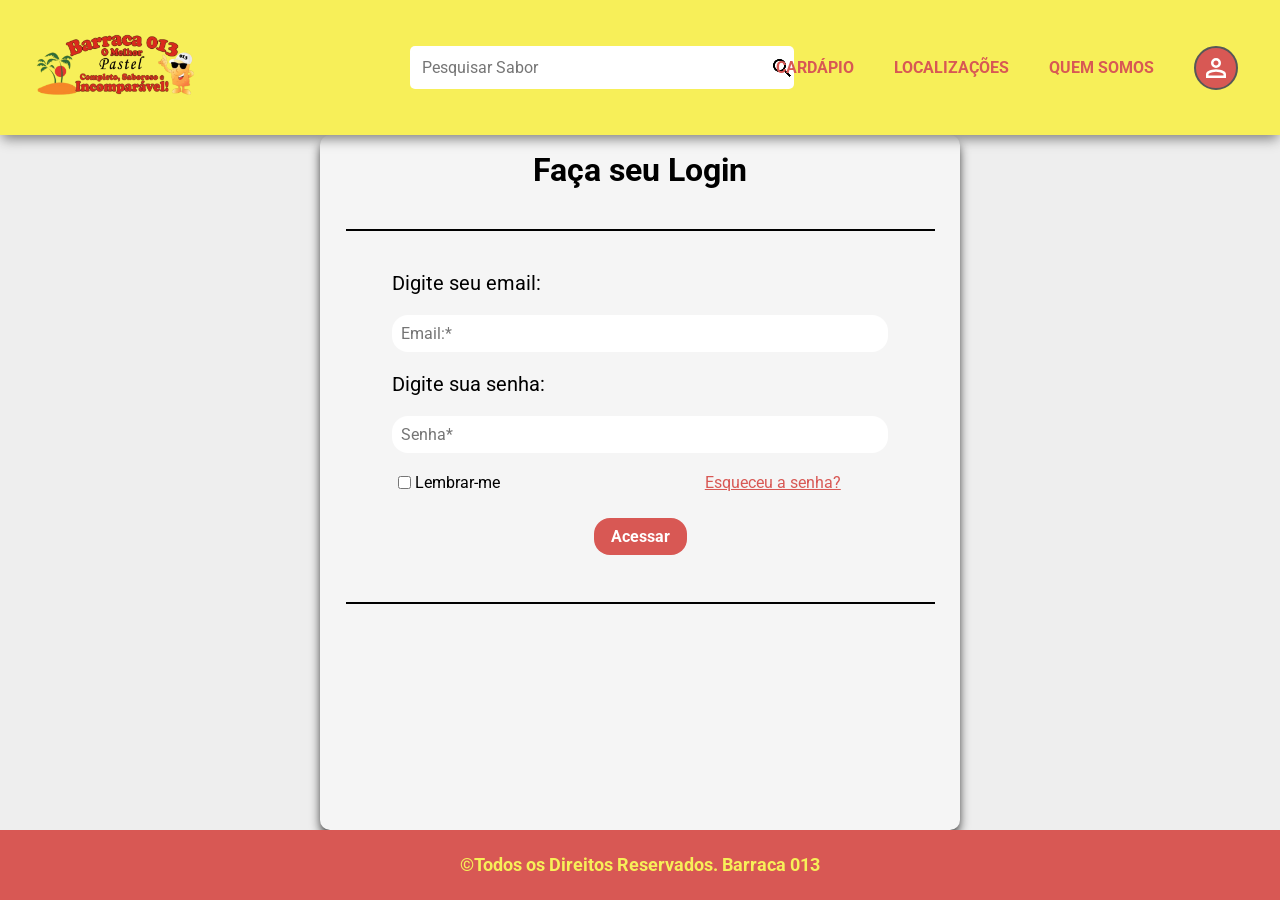
==== pg2.html @ 397486ce "mudei muitas coisas no login e coloquei a API do google pra fazer login e ficar bonito" ====
<!DOCTYPE html>
<html lang= "PT-BR">
    <head>
    <meta charset="UTF-8">
    <meta name="viewport" content="width=device-width, initial-scale=1.0">
    <title>Barraca 013</title>
    <link rel="stylesheet" href="style.css">
    <script src="https://accounts.google.com/gsi/client" async defer></script>
    </head>

<body>

    <header>
        <div>

            <a href="index.html"><img id="logo" src="img/logo_alpha.png" alt="logo" width="180px"></a>

            <form action="">
                <input type="text" placeholder="Pesquisar Sabor" id="pesquisa">
            </form>

            <nav>
                <a href="pg3.html">CARDÁPIO</a>
                <a href="pg4.html">LOCALIZAÇÕES</a>
                <a href="pg5.html">QUEM SOMOS</a>
                <div class="buttom">
                    <a href="pg2.html"><img src="img/user2.svg" alt="Login"></a>
                </div>
            </nav>
            

        </div>
        
    </header>


    <main>
        <div class="quadrado-login">
                <form method="post" class="decadencia">
                   <h1 class="h1-login">Faça seu Login </h1>
                    <div class="barra-horizontal"></div>
                    <p class="p-email">Digite seu email:</p>
                    <input type="text" placeholder="Email:*" required>
                    <p class="p-senha">Digite sua senha:</p>
                    <input type="password" placeholder="Senha*" required>
                    <div class="porra">
                    <input type="checkbox" id="check" value="remember"> 
                    <label for="check" id="teste">Lembrar-me</label>
                    <a href="#" id="esquecer-senha">Esqueceu a senha?</a>
                    </div>
                    <button type="submit" id="enter-login">Acessar</button>
                    <div class="barra-horizontal"></div>
                    <div id="g_id_onload"
                        data-client_id="SEU_CLIENT_ID.apps.googleusercontent.com"
                        data-context="signin"
                        data-callback="handleCredentialResponse"
                        data-auto_prompt="false">
                    </div>
                    <div class="g_id_signin"
                        data-type="standard"
                        data-size="large"
                        data-theme="outline"
                        data-text="sign_in_with"
                        data-shape="rectangular"
                        data-logo_alignment="left">
                    </div>
                </form>
            </div>
        </div>  
    </main>

    <footer>

    ©Todos os Direitos Reservados. Barraca 013

    </footer>
    
</body>
</html>
---- style.css ----
@import url('https://fonts.googleapis.com/css2?family=Roboto:ital,wght@0,100..900;1,100..900&display=swap');
*{
    margin: 0;
    padding: 0;
    box-sizing: border-box;
    font-family: "Roboto", sans-serif;
}

body{
    height: 100vh;
    display: flex;
    flex-direction: column;
    background-color: #EEEEEE;
    margin: 0;
}

header{
    box-shadow: 0px 6px 12px -2px gray;
    position: sticky;
    top: 0;
}

header div{
    padding: 30px;
    background-color: #F7EF59;
    display: flex;
    align-items: center;
    justify-content: space-between;
}

#pesquisa{
    display: flex;
    padding: 12px;
    width: 30vw;
    margin-left: 30%;
    background-color: white;
    border-radius: 5px;
    justify-content: center;
    background-image: url("img/Lupa.png");
    background-repeat: no-repeat;
    background-position: right;
}

input{
    border: none;
    font-size: 16px;
    width: 80%;
}
nav{
    font-weight: bolder;
    padding: 12px;
    display: flex;
    gap: 40px;
    height: 65px;
    align-items: center;
}
a{
    color: #D85854;
    text-decoration: none;
    transition: color 0.3s ease;
}

a:hover{
    color: rgb(47, 47, 127);
}
.buttom{
    border: 2px solid rgb(87, 87, 87);
    background-color: #D85854;
    padding: 5px;
    border-radius: 50%;
    transition: transform 0.3s ease-in-out;
}
.buttom:hover{
    transform: scale(1.2);
}

.buttom img{
    display: flex;
    justify-content: center;
    width: 30px;
    align-items: center;
}

main{
    flex: 1;
    display: flex;
    align-items: center;
    justify-content: center;
    
}

.zap{
    position: fixed;
    width: 60px;
    bottom: 30px;
    right: 30px;
    border: 2px solid green;
    border-radius: 50%;
    transition: transform 0.3s ease-in-out;
    cursor: pointer;
}
.zap:hover{
    transform: scale(1.2);
}

.carrinho{
    position: fixed;
    cursor: pointer;
    transition: transform 0.3s ease-in-out;
    padding: 10px;
    width: 60px;
    bottom: 100px;
    right: 30px;
    border: 2px solid rgb(87, 87, 87);
    background-color: rgb(97, 124, 245);
    border-radius: 50%;
}
.carrinho:hover{
    transform: scale(1.2);
}

footer{
    background-color:#D85854;
    color: #F7EF59;
    text-align: center;
    height: 70px;
    line-height: 70px;
    font-size: 18px;
    font-weight: bolder;
}

/* INICIO Pagina Login*/
main{
    width: 100%;
    display: flex;
    justify-content: center;
    gap: 50px;
}
.quadrado-login
{
    display: flex;
    justify-content: start;
    background-color: #F5F5F5;
    width: 50%;
    height: 100%;
    border-radius: 10px;
    box-shadow: black 0px 6px 12px -2px;
}
.barra-horizontal
{
    width: 95%;
    height: 2px;
    background-color: black;
    margin: 20px 0;
}
.decadencia
{
    display: flex;
    width: 100%;
    height: 100%;
    margin: 0;
    padding: 10px;
    align-items: center;
    flex-direction: column;
    gap: 20px;
}
.h1-login{
    font-weight: bolder;
    color: #000000;
    margin-top: 1%;
}
.p-email, .p-senha{
    font-size: 20px;
    align-self: flex-start;
    margin-left: 10%;
    
}
.decadencia input, .decadencia button{
    border-radius: 16px;
    padding: 9px;
}
.decadencia button
{
    background-color: #D85854;
    color: white;
    border: none;
    font-size: 16px;
    font-weight: bolder;
    cursor: pointer;
    width: 25%;
}
.porra
{
    display: flex;
    width: 100%;
}
#check{
    width: auto;
    margin-right: 4px;
    margin-left: 11%;
}
#enter-login
{
    margin: 1%;
    width: 15%;
}
#esquecer-senha
{
    text-decoration: underline;
    margin-left: 33%;
}
.g_id_onload
{
    border-radius: 5px;
}
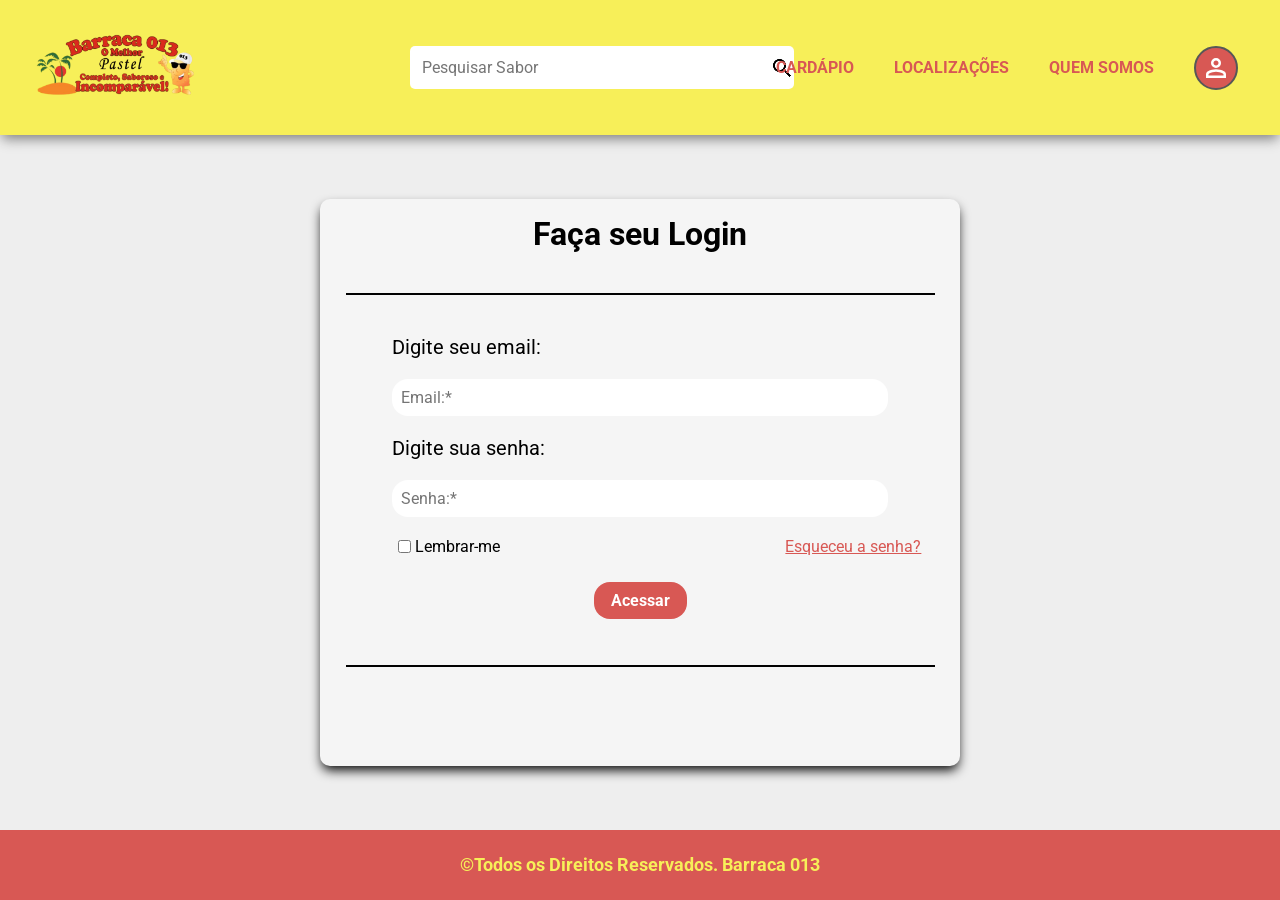
==== commit d44dfd1e: "mais uma alteração minima" ====
--- a/pg2.html
+++ b/pg2.html
@@ -42,7 +42,7 @@
                     <p class="p-email">Digite seu email:</p>
                     <input type="text" placeholder="Email:*" required>
                     <p class="p-senha">Digite sua senha:</p>
-                    <input type="password" placeholder="Senha*" required>
+                    <input type="password" placeholder="Senha:*" required>
                     <div class="porra">
                     <input type="checkbox" id="check" value="remember"> 
                     <label for="check" id="teste">Lembrar-me</label>
@@ -68,7 +68,6 @@
             </div>
         </div>  
     </main>
-
     <footer>
 
     ©Todos os Direitos Reservados. Barraca 013
--- a/style.css
+++ b/style.css
@@ -127,6 +127,7 @@
     line-height: 70px;
     font-size: 18px;
     font-weight: bolder;
+    margin-top: 5% ;
 }
 
 /* INICIO Pagina Login*/
@@ -142,9 +143,10 @@
     justify-content: start;
     background-color: #F5F5F5;
     width: 50%;
-    height: 100%;
+    height: 90%;
     border-radius: 10px;
     box-shadow: black 0px 6px 12px -2px;
+    margin-top: 5%;
 }
 .barra-horizontal
 {
@@ -207,7 +209,7 @@
 #esquecer-senha
 {
     text-decoration: underline;
-    margin-left: 33%;
+    margin-left: 46%;
 }
 .g_id_onload
 {
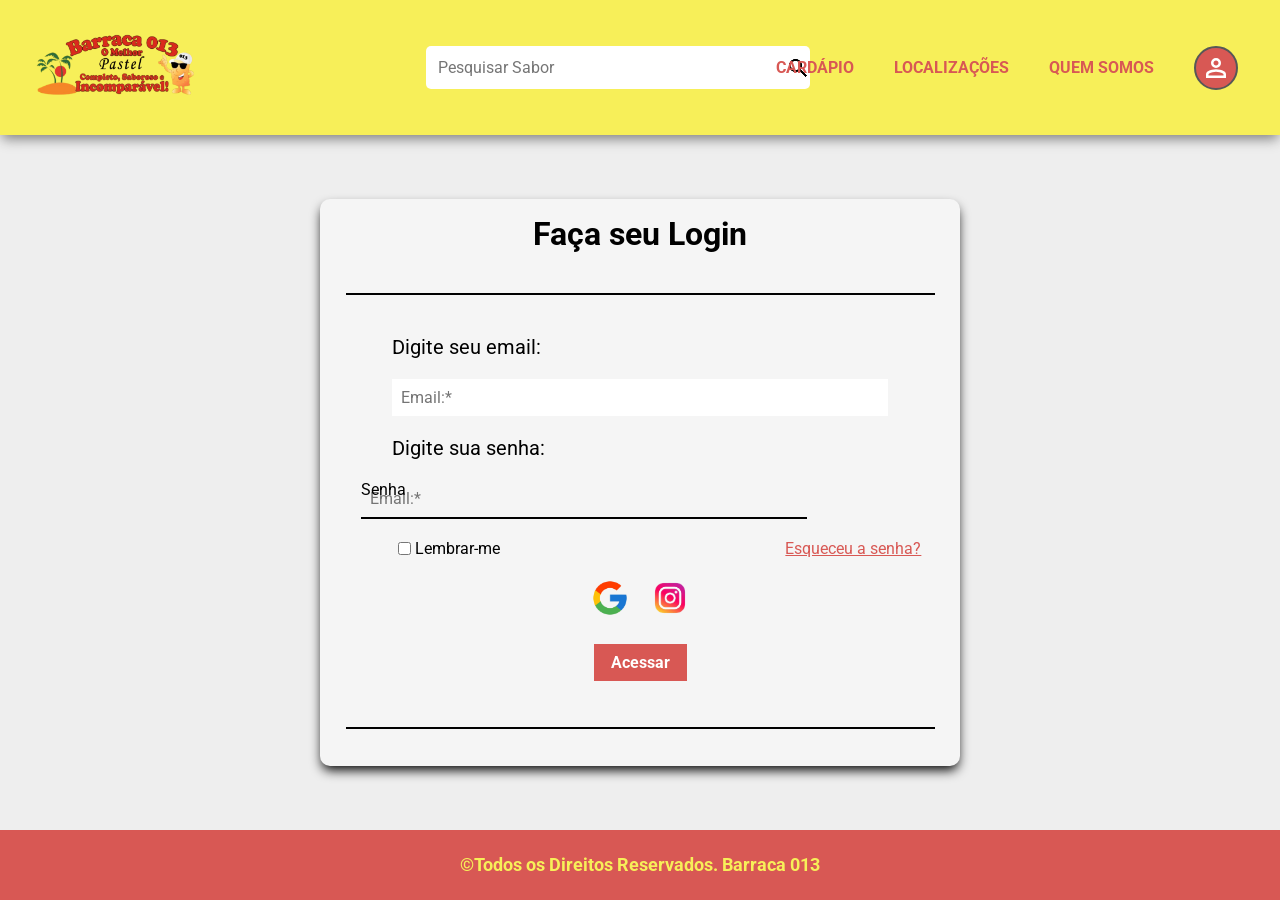
==== commit aeb3b594: "mudamos mt coisa no login, mas n acabamos nada" ====
--- a/pg2.html
+++ b/pg2.html
@@ -37,32 +37,34 @@
     <main>
         <div class="quadrado-login">
                 <form method="post" class="decadencia">
+
                    <h1 class="h1-login">Faça seu Login </h1>
                     <div class="barra-horizontal"></div>
+
                     <p class="p-email">Digite seu email:</p>
                     <input type="text" placeholder="Email:*" required>
+
                     <p class="p-senha">Digite sua senha:</p>
-                    <input type="password" placeholder="Senha:*" required>
+                    <div class="barraContainer">
+                    <input class="barra" id="senha-barra" type="text" placeholder="Email:*" required>
+                    <label for="senha-barra" id="senha-label">Senha</label>
+                    </div>
+
                     <div class="porra">
+
                     <input type="checkbox" id="check" value="remember"> 
                     <label for="check" id="teste">Lembrar-me</label>
                     <a href="#" id="esquecer-senha">Esqueceu a senha?</a>
+
+                    </div>
+                    <div class="logins-alt">
+
+                    <img src="img/google.png" alt="Google" id="google-login">
+                    <img src="img/insta.png" alt="Instagram" id="insta-login">
+
                     </div>
                     <button type="submit" id="enter-login">Acessar</button>
                     <div class="barra-horizontal"></div>
-                    <div id="g_id_onload"
-                        data-client_id="SEU_CLIENT_ID.apps.googleusercontent.com"
-                        data-context="signin"
-                        data-callback="handleCredentialResponse"
-                        data-auto_prompt="false">
-                    </div>
-                    <div class="g_id_signin"
-                        data-type="standard"
-                        data-size="large"
-                        data-theme="outline"
-                        data-text="sign_in_with"
-                        data-shape="rectangular"
-                        data-logo_alignment="left">
                     </div>
                 </form>
             </div>
--- a/style.css
+++ b/style.css
@@ -32,7 +32,7 @@
     display: flex;
     padding: 12px;
     width: 30vw;
-    margin-left: 30%;
+    margin-left: 34%;
     background-color: white;
     border-radius: 5px;
     justify-content: center;
@@ -178,7 +178,7 @@
     
 }
 .decadencia input, .decadencia button{
-    border-radius: 16px;
+    /* border-radius: 16px; */
     padding: 9px;
 }
 .decadencia button
@@ -211,7 +211,62 @@
     text-decoration: underline;
     margin-left: 46%;
 }
-.g_id_onload
-{
-    border-radius: 5px;
-}+.logins-alt
+{
+    display: flex;
+    gap: 20px;
+    align-items: center;
+    justify-content: center;
+    
+}
+
+#google-login, #insta-login
+{
+    width: 40px;
+    height: 40px;
+    border-radius: 50%;
+    display: flex;
+    align-items: center;
+    justify-content: center;
+    cursor: pointer;
+    transition: transform 0.3s ease-in-out;
+}
+#google-login:hover, #insta-login:hover
+{
+    transform: scale(1.2);
+}
+
+.barraContainer {
+    display: flex;
+    flex-direction: column;
+
+    justify-content: flex-start;
+    width: 90%;
+    height: auto;
+}
+
+.barra {
+    background-color: #F5F5F5;
+    border-bottom: 2px solid black;
+    outline: 0;
+}
+
+#senha-label {
+    position: absolute;
+    display: block;
+    transition: .1s;
+
+    top: -6;
+    opacity: 1;
+}
+
+.barra:focus  {
+    ~ #senha-label{
+        display : block;
+        opacity: 1;
+        top: 0;
+    }
+    padding: 6px;
+
+}
+
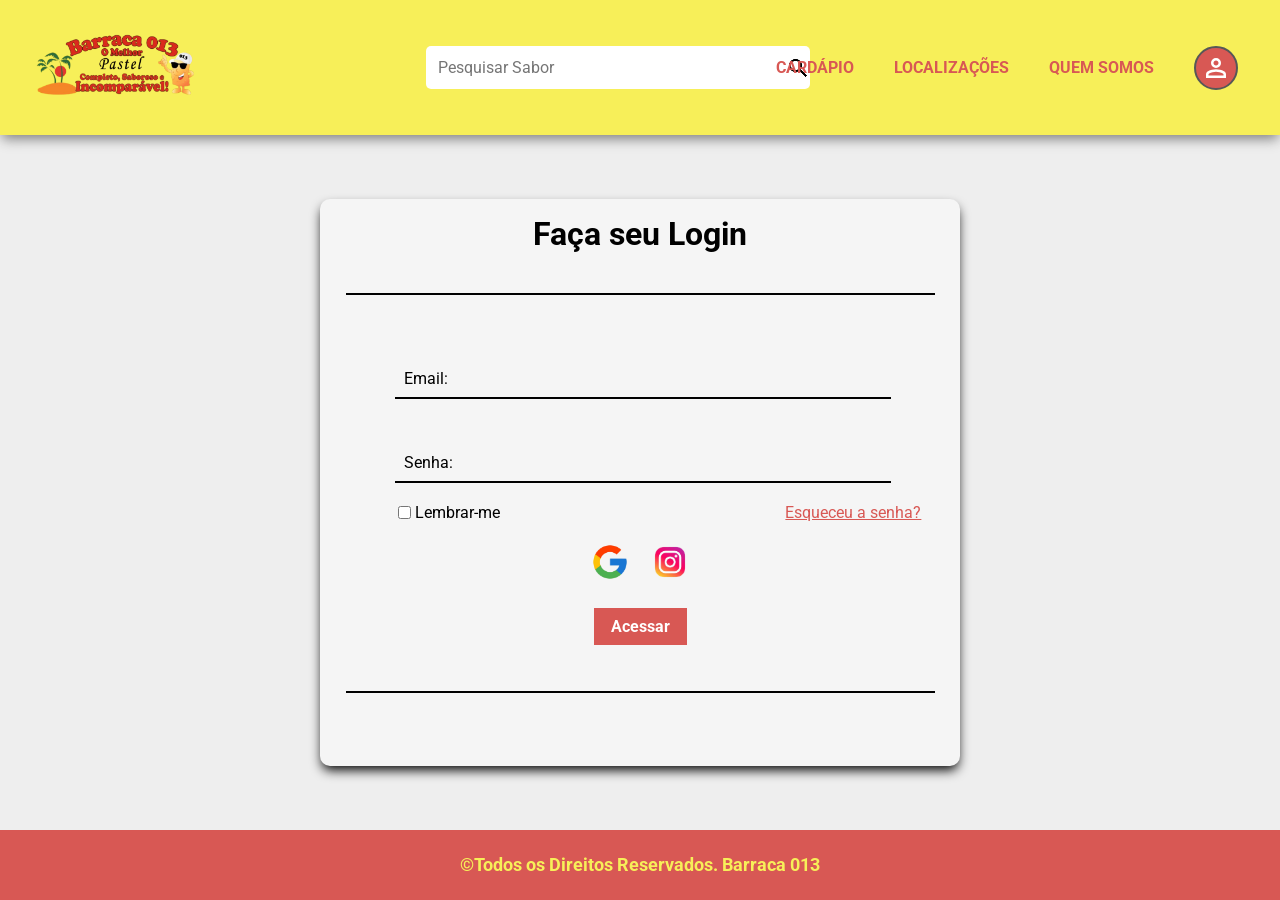
==== commit 6eaa98b6: "finalmente a porra do imput do login ta certa" ====
--- a/pg2.html
+++ b/pg2.html
@@ -41,13 +41,16 @@
                    <h1 class="h1-login">Faça seu Login </h1>
                     <div class="barra-horizontal"></div>
 
-                    <p class="p-email">Digite seu email:</p>
-                    <input type="text" placeholder="Email:*" required>
 
-                    <p class="p-senha">Digite sua senha:</p>
+
                     <div class="barraContainer">
-                    <input class="barra" id="senha-barra" type="text" placeholder="Email:*" required>
-                    <label for="senha-barra" id="senha-label">Senha</label>
+                    <input class="barra" id="senha-barra" type="email" placeholder="Email:" required>
+                    <label for="senha-barra" id="senha-label">Email:</label>
+                    </div>
+
+                    <div class="barraContainer">
+                    <input class="barra" id="senha-barra" type="password" placeholder="Senha:" required>
+                    <label for="senha-barra" id="senha-label">Senha:</label>
                     </div>
 
                     <div class="porra">
--- a/style.css
+++ b/style.css
@@ -178,7 +178,6 @@
     
 }
 .decadencia input, .decadencia button{
-    /* border-radius: 16px; */
     padding: 9px;
 }
 .decadencia button
@@ -238,35 +237,58 @@
 
 .barraContainer {
     display: flex;
-    flex-direction: column;
-
-    justify-content: flex-start;
-    width: 90%;
-    height: auto;
+    position: relative;
+    padding: 15px 0 0;
+    margin-top:10px;
+    margin-left: 1%;
+    width: 80%;
 }
 
 .barra {
-    background-color: #F5F5F5;
+    width: 100%;
+    border: 0;
     border-bottom: 2px solid black;
     outline: 0;
+    font-size: 1xrem;
+    color: black;
+    padding: 7px 0;
+    background: transparent;
+    transition: border-color 0.2s ease-in;
+
+    &::placeholder{
+        color: black;
+    }
+
+    &::placeholder-show ~ .senha-label
+    {
+        font-size: 1.3rem;
+        cursor: text;
+        top: 20px;
+        color: black;
+    }
 }
 
 #senha-label {
     position: absolute;
     display: block;
     transition: .1s;
-
-    top: -6;
-    opacity: 1;
+    top: -0;
+    opacity: 0;
+    font-size: 1rem;
 }
 
 .barra:focus  {
+    &::placeholder{
+        color: transparent;
+    }
     ~ #senha-label{
         display : block;
         opacity: 1;
         top: 0;
-    }
-    padding: 6px;
-
-}
-
+        transition: 0.2s;
+        border-image: linear-gradient(to right, #F5F5F5,#D85854) 1;
+        border-image-slice: 1;
+        
+    }
+    
+}
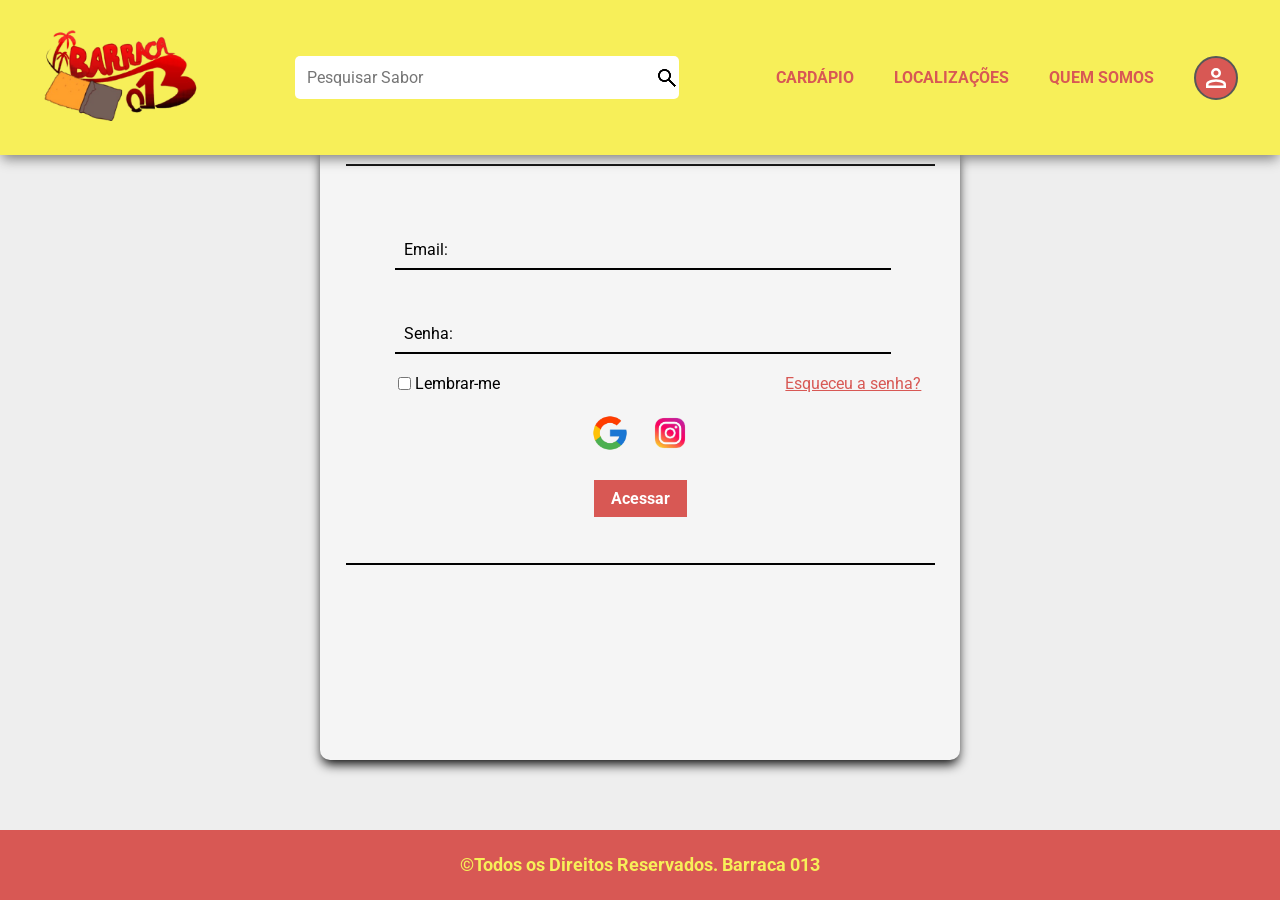
==== commit 0f5ed3e8: "Lapidei um pouco o Quem somos e coloquei a logo do wilson" ====
--- a/pg2.html
+++ b/pg2.html
@@ -6,6 +6,7 @@
     <title>Barraca 013</title>
     <link rel="stylesheet" href="style.css">
     <script src="https://accounts.google.com/gsi/client" async defer></script>
+    <script src="fanstasy.js"></script>
     </head>
 
 <body>
@@ -13,7 +14,7 @@
     <header>
         <div>
 
-            <a href="index.html"><img id="logo" src="img/logo_alpha.png" alt="logo" width="180px"></a>
+            <a href="index.html"><img id="logo" src="img/Logov1.png" alt="logo" width="180px"></a>
 
             <form action="">
                 <input type="text" placeholder="Pesquisar Sabor" id="pesquisa">
@@ -44,7 +45,7 @@
 
 
                     <div class="barraContainer">
-                    <input class="barra" id="senha-barra" type="email" placeholder="Email:" required>
+                    <input class="barra" id="email-barra" type="text" placeholder="Email:" required>
                     <label for="senha-barra" id="senha-label">Email:</label>
                     </div>
 
@@ -66,7 +67,7 @@
                     <img src="img/insta.png" alt="Instagram" id="insta-login">
 
                     </div>
-                    <button type="submit" id="enter-login">Acessar</button>
+                    <button id="enter-login" onclick="mudarPagina()">Acessar</button>
                     <div class="barra-horizontal"></div>
                     </div>
                 </form>
--- a/style.css
+++ b/style.css
@@ -16,8 +16,9 @@
 
 header{
     box-shadow: 0px 6px 12px -2px gray;
-    position: sticky;
+    position: fixed;
     top: 0;
+    width: 100%;
 }
 
 header div{
@@ -32,7 +33,7 @@
     display: flex;
     padding: 12px;
     width: 30vw;
-    margin-left: 34%;
+    /* margin-left: 34%; */
     background-color: white;
     border-radius: 5px;
     justify-content: center;
@@ -292,3 +293,42 @@
     }
     
 }
+
+/* Quem Somos */
+.mainquemsomos{
+    flex-direction: column;
+}
+
+.bannerquemsomos{
+    width: 100%;
+    max-width: 100%;
+    box-shadow: 0px 5px 5px #000000;
+}
+
+.quemsomosmodel{
+    display: flex;
+    align-items: flex-start;
+    justify-content: space-between;
+    margin: 0;
+    padding: 50px;
+    border: 0;
+    vertical-align: baseline;
+    gap: 35px;
+    background-color: #F7EF59;
+    border-radius: 30px;
+}
+
+.quemsomosletras{
+    font-size: larger;
+    line-height: 42px;
+}
+
+.quemsomosmodel img{
+    border-radius: 40px;
+    box-shadow: 5px 5px 5px #000000;
+}
+.quemsomosmodel h2{
+    font-size: 50px;
+    color: #D85854;
+    font-style: italic;
+}
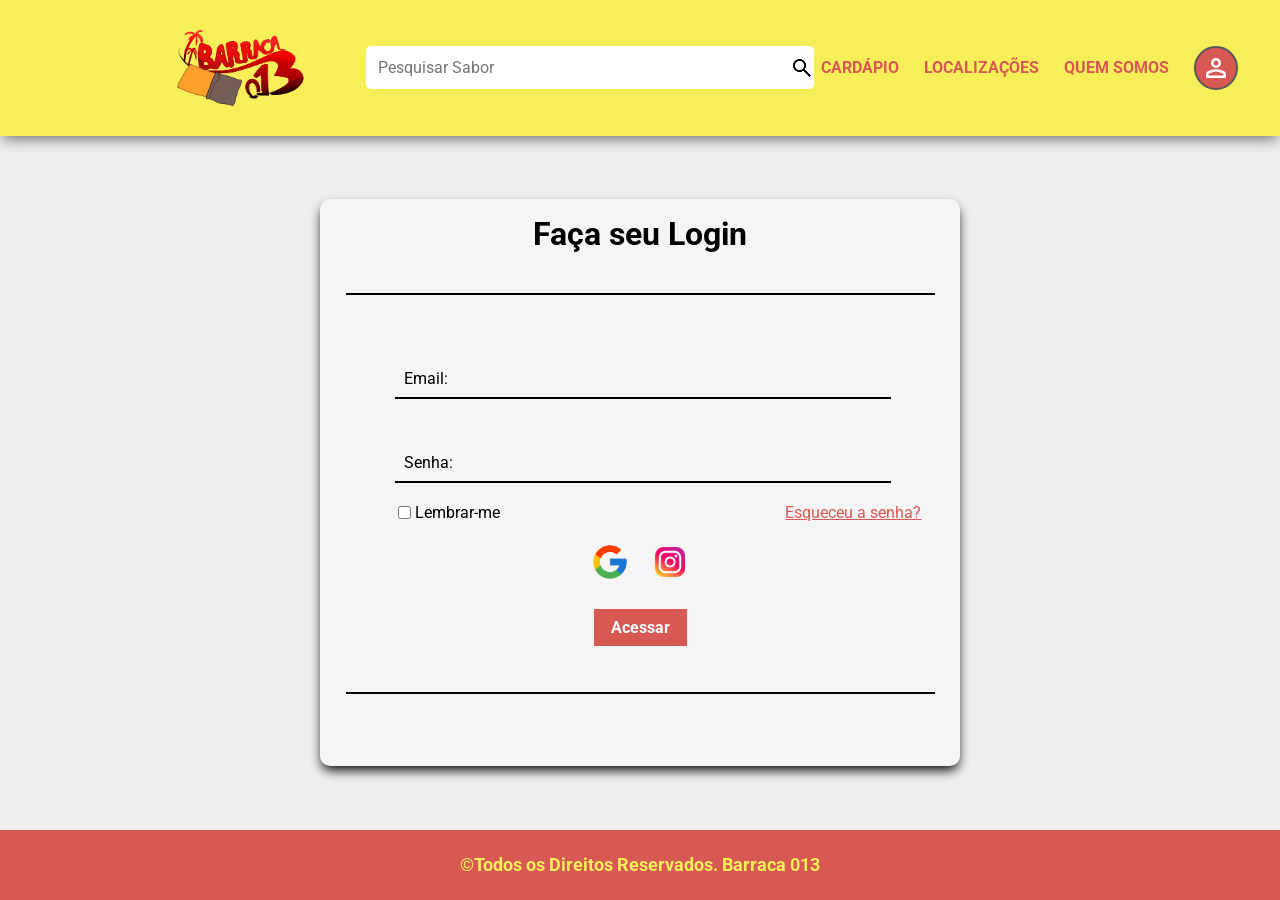
==== commit fc59e622: "lapidei a logo" ====
--- a/pg2.html
+++ b/pg2.html
@@ -14,7 +14,7 @@
     <header>
         <div>
 
-            <a href="index.html"><img id="logo" src="img/Logov1.png" alt="logo" width="180px"></a>
+            <a href="index.html"><img id="logo" src="img/Logov2.png" alt="logo" width="180px"></a>
 
             <form action="">
                 <input type="text" placeholder="Pesquisar Sabor" id="pesquisa">
--- a/style.css
+++ b/style.css
@@ -16,7 +16,7 @@
 
 header{
     box-shadow: 0px 6px 12px -2px gray;
-    position: fixed;
+    position: sticky;
     top: 0;
     width: 100%;
 }
@@ -26,17 +26,21 @@
     background-color: #F7EF59;
     display: flex;
     align-items: center;
-    justify-content: space-between;
+    justify-content:space-between;
+}
+
+#logo{
+    display: block;
+    margin-left: 90%;
+    width: 150px;
 }
 
 #pesquisa{
-    display: flex;
     padding: 12px;
-    width: 30vw;
-    /* margin-left: 34%; */
+    width: 35vw;
+    margin-left: 20%;
     background-color: white;
     border-radius: 5px;
-    justify-content: center;
     background-image: url("img/Lupa.png");
     background-repeat: no-repeat;
     background-position: right;
@@ -49,9 +53,9 @@
 }
 nav{
     font-weight: bolder;
-    padding: 12px;
-    display: flex;
-    gap: 40px;
+    padding-right: 12px;
+    display: flex;
+    gap: 25px;
     height: 65px;
     align-items: center;
 }
@@ -294,6 +298,57 @@
     
 }
 
+/* Cardápio */
+#cardapio{
+    background-color: #c2bfb8;
+    border-radius: 20px;
+    padding: 20px;
+    margin: 50px;
+}
+
+.itemcardapio{
+    display: inline-block;
+    vertical-align: top;
+    background-color: white;
+    width: 270px;
+    height: 400px;
+    margin: 20px;
+    transition: filter 0.3s;
+    border-radius: 20px;
+}
+
+.itemcardapio:hover{
+    filter: brightness(0.6);
+}
+
+.fotopastel{
+    border-radius: 20px 20px 0px 0px;
+    width: 270px;
+}
+.under{
+    background-color: white;
+}
+.nomepastel{
+    font-size: 25px;
+    font-weight: bold;
+    padding: 10px;
+
+}
+
+.descricaopastel{
+    font-size: 16px;
+    padding-inline: 10px;
+}
+
+.precopastel{
+    text-align: end;
+    margin: 0;
+    padding: 20px;
+    font-size: 25px;
+    font-weight: bold;
+    color: rgb(179, 7, 7)
+}
+
 /* Quem Somos */
 .mainquemsomos{
     flex-direction: column;
@@ -316,10 +371,12 @@
     gap: 35px;
     background-color: #F7EF59;
     border-radius: 30px;
+    box-shadow: 5px 5px 5px #000000;
 }
 
 .quemsomosletras{
     font-size: larger;
+    font-weight:500;
     line-height: 42px;
 }
 
